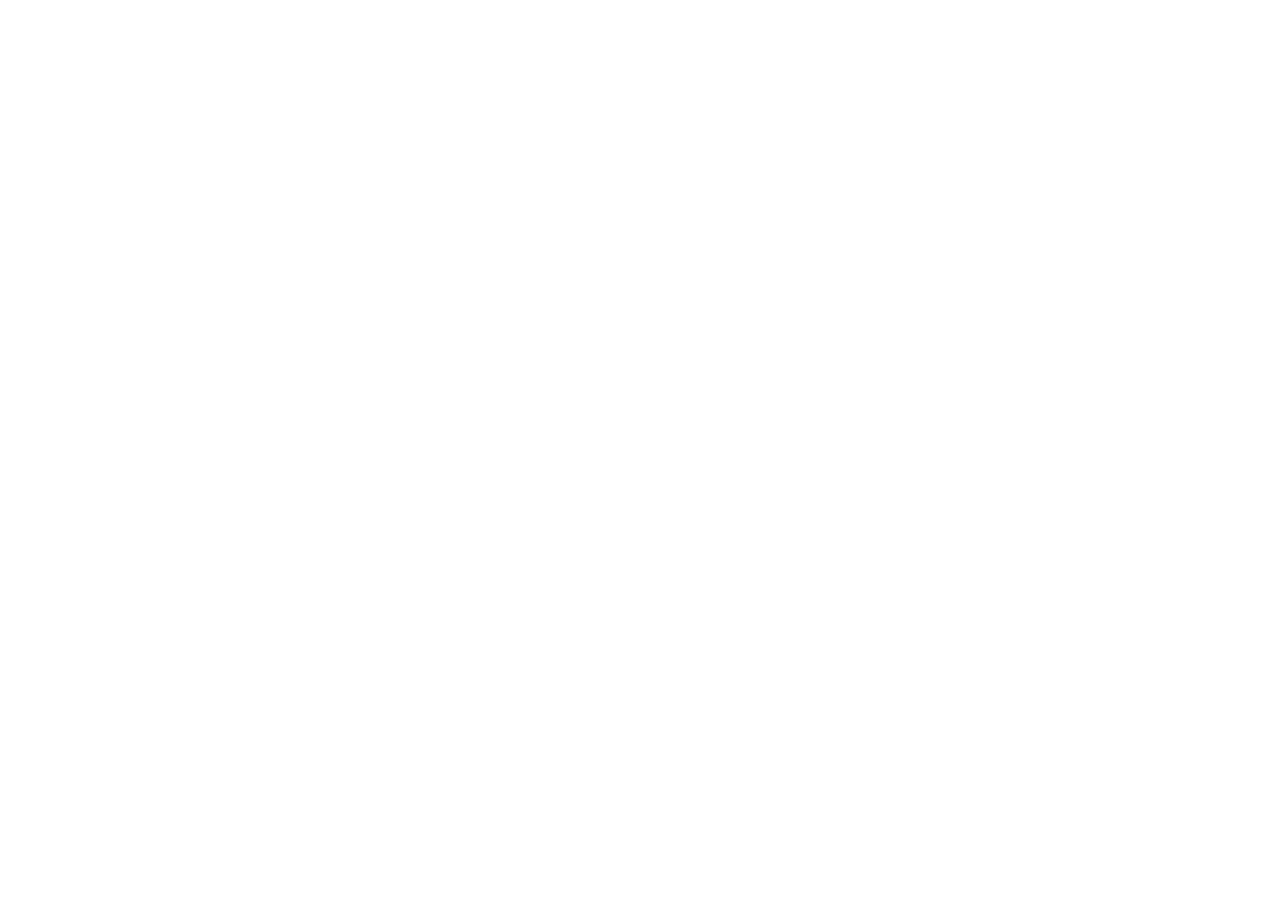
==== index.html @ 01d08854 "Added HTML boilerplate" ====
<!DOCTYPE html>
<html lang="en">
<head>
    <meta charset="UTF-8">
    <meta http-equiv="X-UA-Compatible" content="IE=edge">
    <meta name="viewport" content="width=device-width, initial-scale=1.0">
    <link rel="stylesheet" href="style.css">
    <title>Document</title>
</head>
<body>
    
</body>
</html>
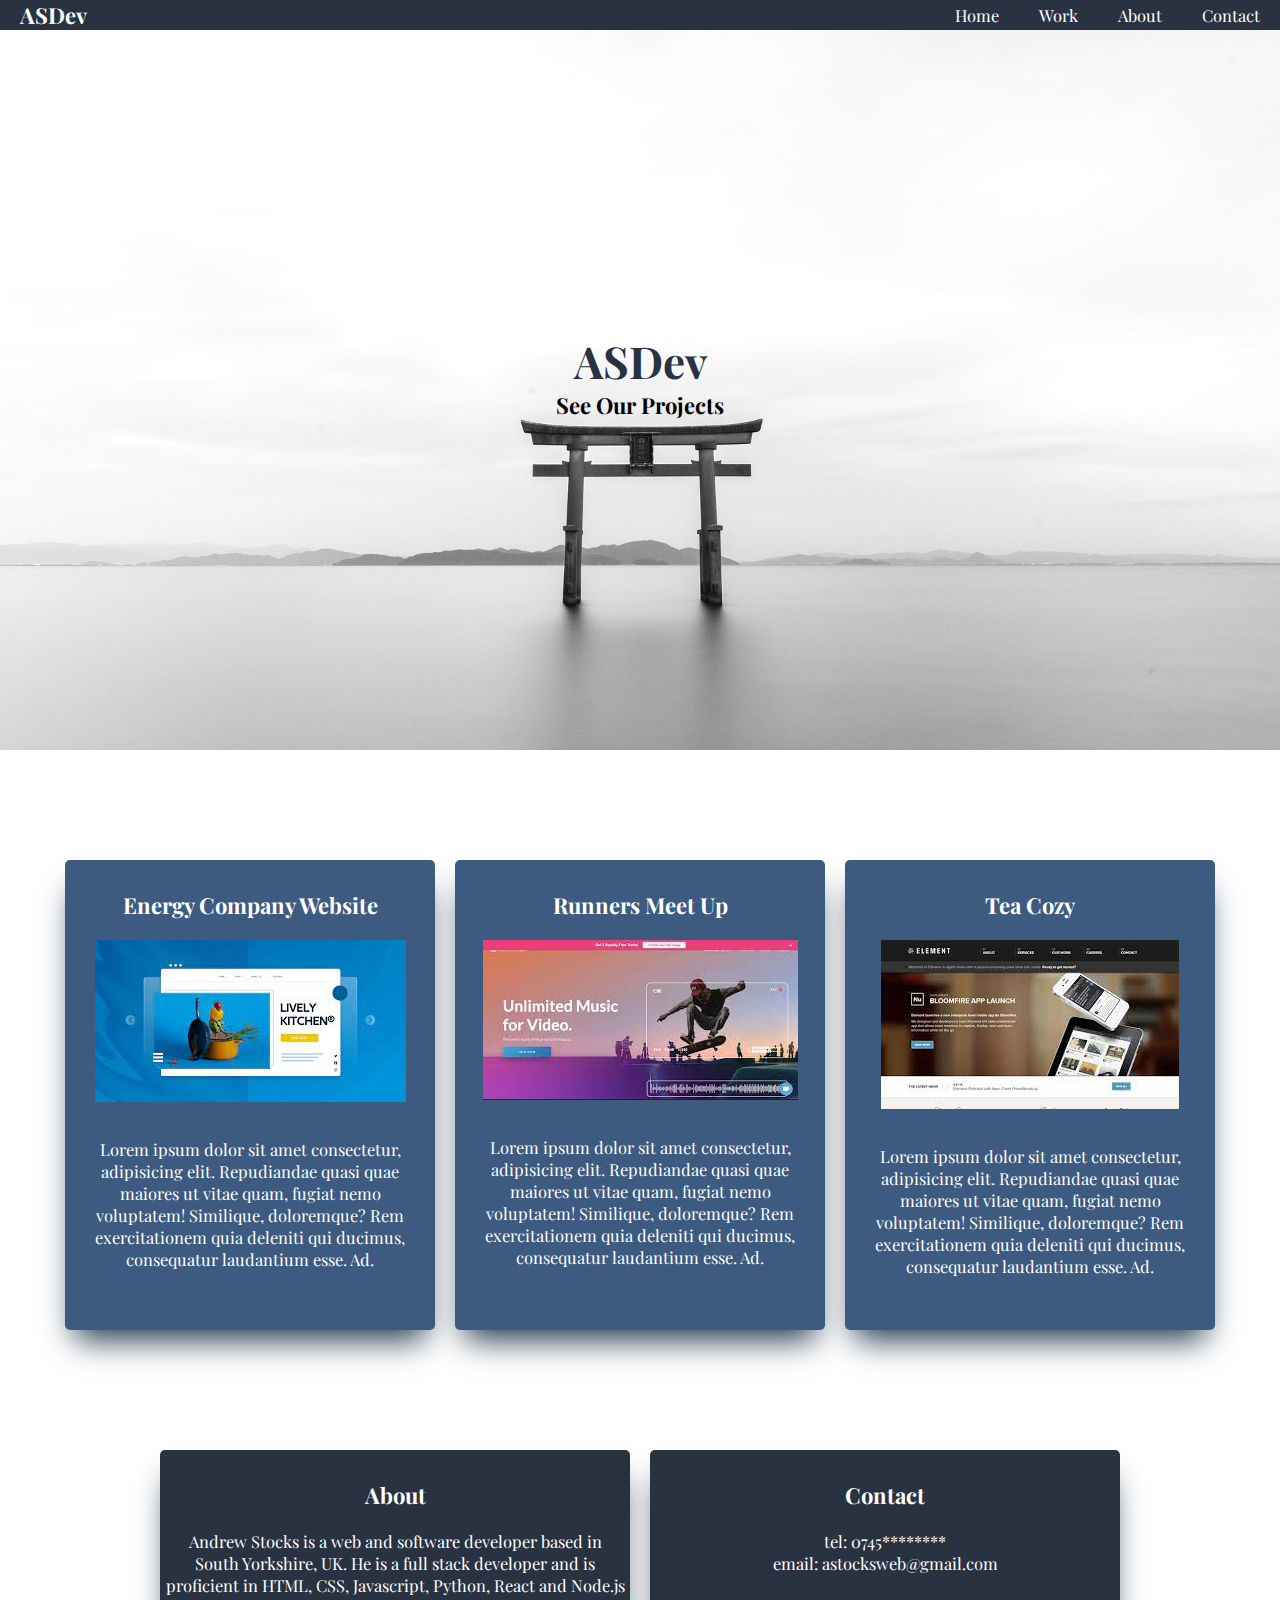
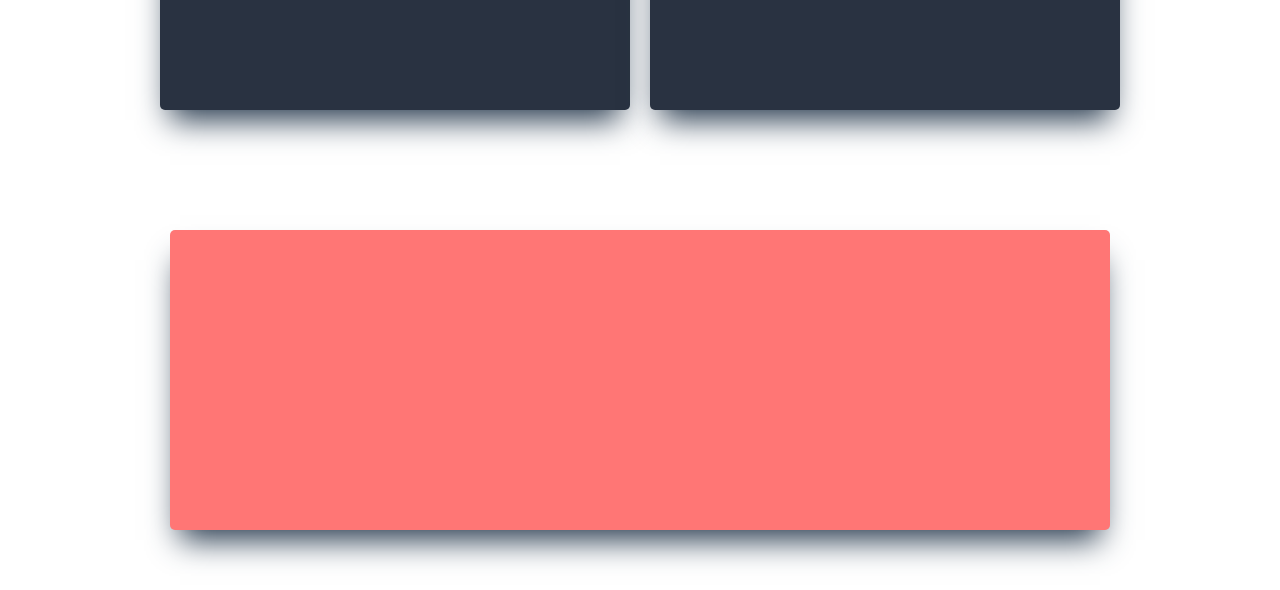
==== commit b07adbd8: "Finished outline, will be updated as I progress through course" ====
--- a/index.html
+++ b/index.html
@@ -1,13 +1,80 @@
 <!DOCTYPE html>
 <html lang="en">
+
 <head>
     <meta charset="UTF-8">
     <meta http-equiv="X-UA-Compatible" content="IE=edge">
     <meta name="viewport" content="width=device-width, initial-scale=1.0">
+    <link rel="preconnect" href="https://fonts.googleapis.com">
+    <link rel="preconnect" href="https://fonts.gstatic.com" crossorigin>
+    <link
+        href="https://fonts.googleapis.com/css2?family=Playfair+Display:ital,wght@0,400;0,500;0,600;0,700;0,800;0,900;1,400;1,500;1,600;1,700;1,800;1,900&display=swap"
+        rel="stylesheet">
     <link rel="stylesheet" href="style.css">
     <title>Document</title>
 </head>
+
 <body>
-    
+    <header>
+        <h2>ASDev</h2>
+        <ul>
+            <li>Home</li>
+            <li>Work</li>
+            <li>About</li>
+            <li>Contact</li>
+        </ul>
+    </header>
+    <section class="splash">
+        <h1>ASDev</h1>
+        <h2>See Our Projects</h2>
+    </section>
+
+    <!--card layout start-->
+    <div class="container">
+        <div class="row">
+            <div class="card-01">
+                <h2 class="card-title">Energy Company Website</h2>
+                <img src="images/web1.jpg">
+                <p class="card-p">Lorem ipsum dolor sit amet consectetur, adipisicing elit. Repudiandae quasi quae
+                    maiores ut vitae quam, fugiat nemo voluptatem! Similique, doloremque? Rem exercitationem quia
+                    deleniti qui ducimus, consequatur laudantium esse. Ad.</p>
+            </div>
+
+            <div class="card-01">
+                <h2 class="card-title">Runners Meet Up</h2>
+                <img src="images/web2.jpg">
+                <p class="card-p">Lorem ipsum dolor sit amet consectetur, adipisicing elit. Repudiandae quasi quae
+                    maiores ut vitae quam, fugiat nemo voluptatem! Similique, doloremque? Rem exercitationem quia
+                    deleniti qui ducimus, consequatur laudantium esse. Ad.</p>
+            </div>
+
+            <div class="card-01">
+                <h2 class="card-title">Tea Cozy</h2>
+                <img src="images/web3.jpg">
+                <p class="card-p">Lorem ipsum dolor sit amet consectetur, adipisicing elit. Repudiandae quasi quae
+                    maiores ut vitae quam, fugiat nemo voluptatem! Similique, doloremque? Rem exercitationem quia
+                    deleniti qui ducimus, consequatur laudantium esse. Ad.</p>
+            </div>
+
+        </div>
+        <div class="row">
+            <div class="card-02">
+                <h2>About</h2>
+                <p>Andrew Stocks is a web and software developer based in South Yorkshire, UK. He is a full stack
+                    developer and is proficient in HTML, CSS, Javascript, Python, React and Node.js</p>
+            </div>
+            <div class="card-02">
+                <h2>Contact</h2>
+                <p>tel: 0745********</p>
+                <p>email: astocksweb@gmail.com</p>
+            </div>
+        </div>
+        <div class="row">
+            <div class="card-03"></div>
+        </div>
+    </div>
+    <!--card layout end-->
+
 </body>
+
 </html>--- a/style.css
+++ b/style.css
@@ -0,0 +1,144 @@
+* {
+    margin: 0;
+    padding: 0;
+    font-size: 22px;
+}
+
+header {
+    display: flex;
+    flex-direction: row;
+    justify-content: space-between;
+    padding-left: 20px;
+    background-color: #293241;
+    color: white;
+    position: fixed;
+    width: 100%;
+    z-index: 1;
+}
+
+ul {
+    display: flex;
+    flex-direction: row;
+    align-items: center;
+    padding-right: 20px;
+}
+
+li {
+    padding: 0 20px;
+    list-style: none;
+    font-size: .75rem;
+    font-family: 'Playfair Display', serif;
+}
+
+h1 {
+    font-family: 'Playfair Display', serif;
+    font-size: 2rem;
+    color: #293241;
+    font-weight: 700;
+}
+
+h2 {
+    font-family: 'Playfair Display', serif;
+    font-size: 1rem;
+}
+
+p {
+    font-family: 'Playfair Display', serif;
+    font-size: 0.75rem;
+    color: white;
+}
+
+.splash {
+    display: flex;
+    flex-direction: column;
+    justify-content: center;
+    align-items: center;
+    height: 750px;
+    width: auto;
+    background-image: url("images/asdev_splash.jpg");
+    background-size: cover;
+    flex: 0.5;
+}
+
+.container{
+    margin: 50px;
+
+  }
+  
+  .row{
+    width: 100%;
+    display: flex;
+    justify-content: center;
+    flex-wrap: wrap;
+    margin-top: 100px;
+  }
+
+  .row h2 {
+      color: white;
+  }
+  
+  .card-01{
+    background: #3d5a80;
+    position: relative;
+    flex: 1;
+    max-width: 350px;
+    height: 450px;
+    margin: 10px;
+    border-radius: 5px;
+    box-shadow: rgb(38, 57, 77) 0px 20px 30px -10px;
+    text-align: center;
+    padding: 10px;
+  }
+
+  .card-title {
+      padding: 20px 0;
+  }
+
+  .card-p {
+      padding-top: 30px;
+  }
+  
+  .card-02{
+    background: #293241;
+    position: relative;
+    flex: 1;
+    max-width: 460px;
+    height: 200px;
+    margin: 10px;
+    border-radius: 5px;
+    box-shadow: rgb(38, 57, 77) 0px 20px 30px -10px;
+    text-align: center;
+    padding: 30px 5px;
+  }
+
+  .card-02 h2{
+      padding-bottom: 20px;
+  }
+  
+  .card-03{
+    background: #FF7675;
+    position: relative;
+    flex: 1;
+    max-width: 940px;
+    height: 300px;
+    margin: 10px;
+    border-radius: 5px;
+    box-shadow: rgb(38, 57, 77) 0px 20px 30px -10px;
+  }
+  
+  @media (max-width:800px){
+    .card-01{
+      flex: 100%;
+      max-width: 600px;
+    }
+  
+    .card-02{
+      flex: 100%;
+      max-width: 600px;
+    }
+
+    .card-03{
+      flex: 100%;
+      max-width: 600px;
+    }
+  }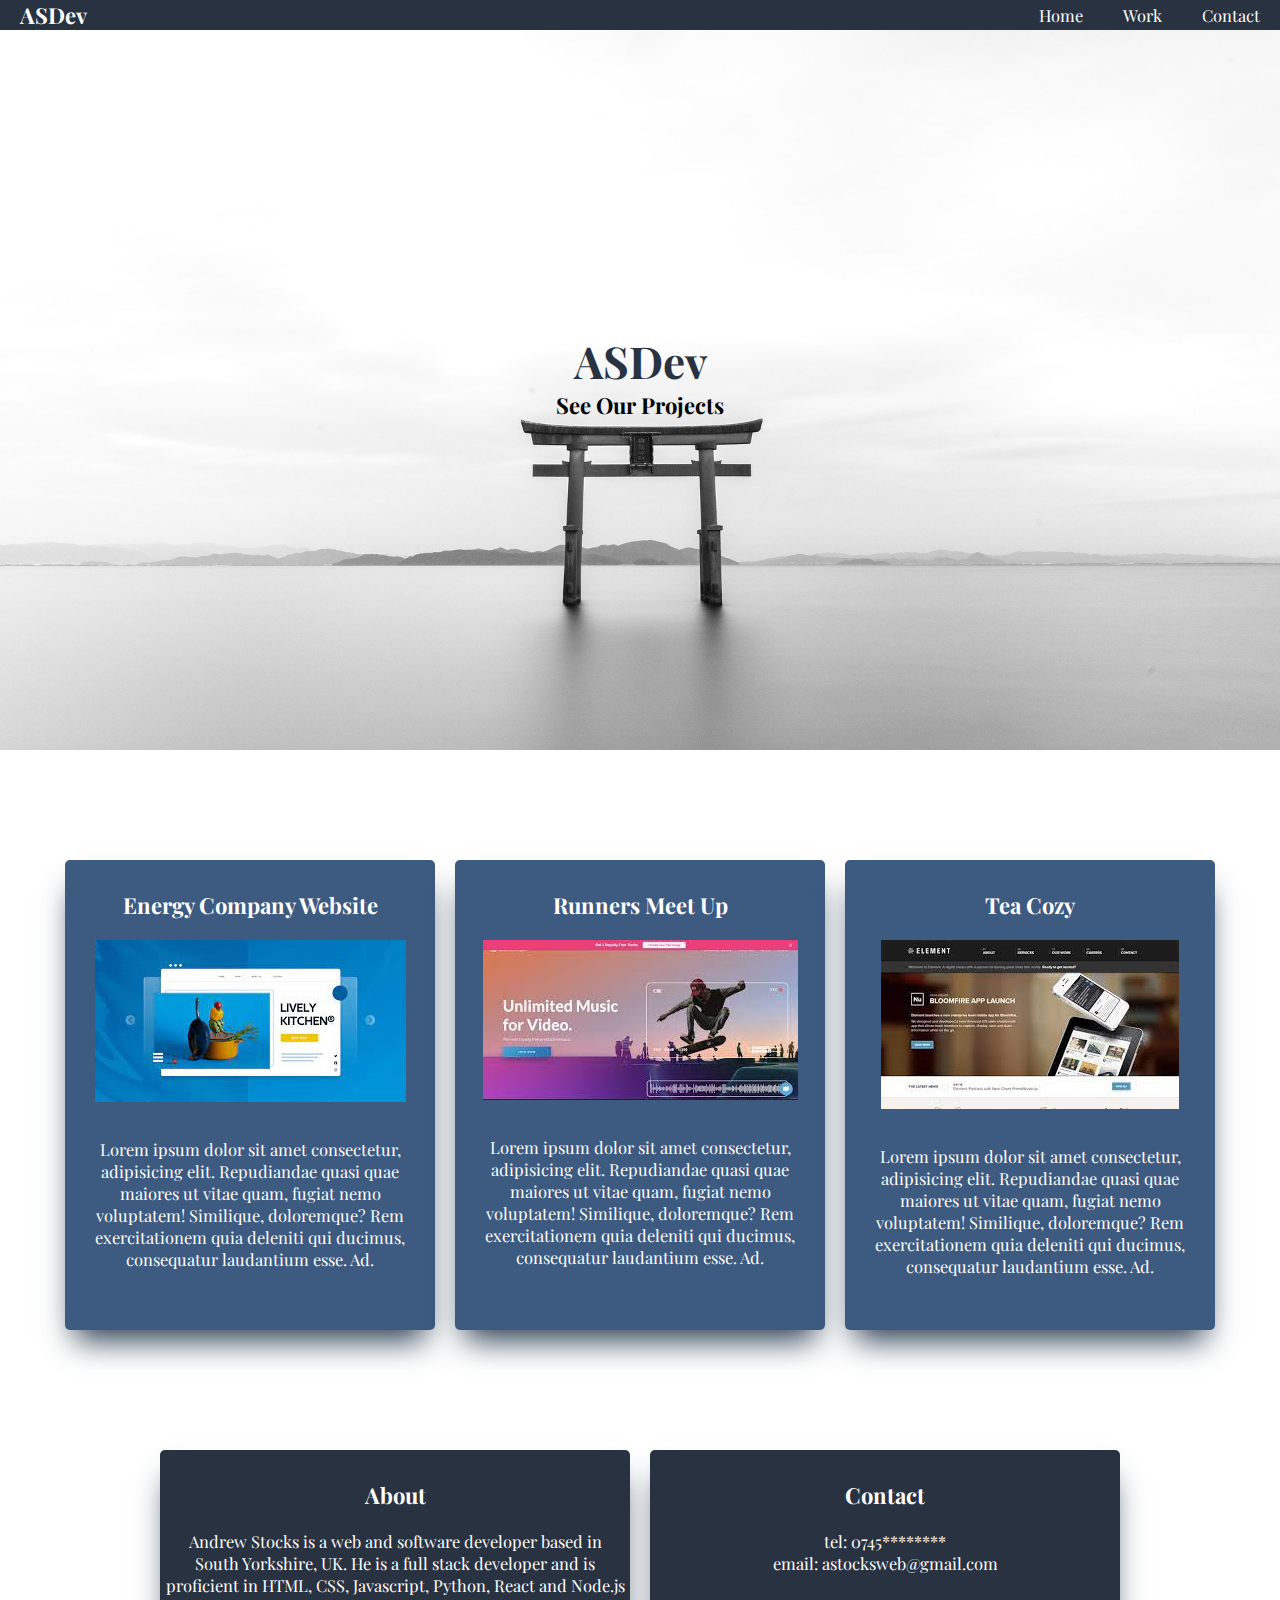
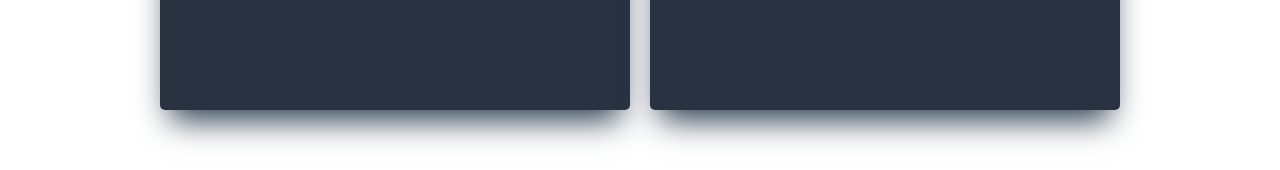
==== commit 0e721d39: "Added contact page, will return and finish once I have things to populate it with" ====
--- a/index.html
+++ b/index.html
@@ -20,7 +20,6 @@
         <ul>
             <li>Home</li>
             <li>Work</li>
-            <li>About</li>
             <li>Contact</li>
         </ul>
     </header>
@@ -68,10 +67,6 @@
                 <p>tel: 0745********</p>
                 <p>email: astocksweb@gmail.com</p>
             </div>
-        </div>
-        <div class="row">
-            <div class="card-03"></div>
-        </div>
     </div>
     <!--card layout end-->
 
